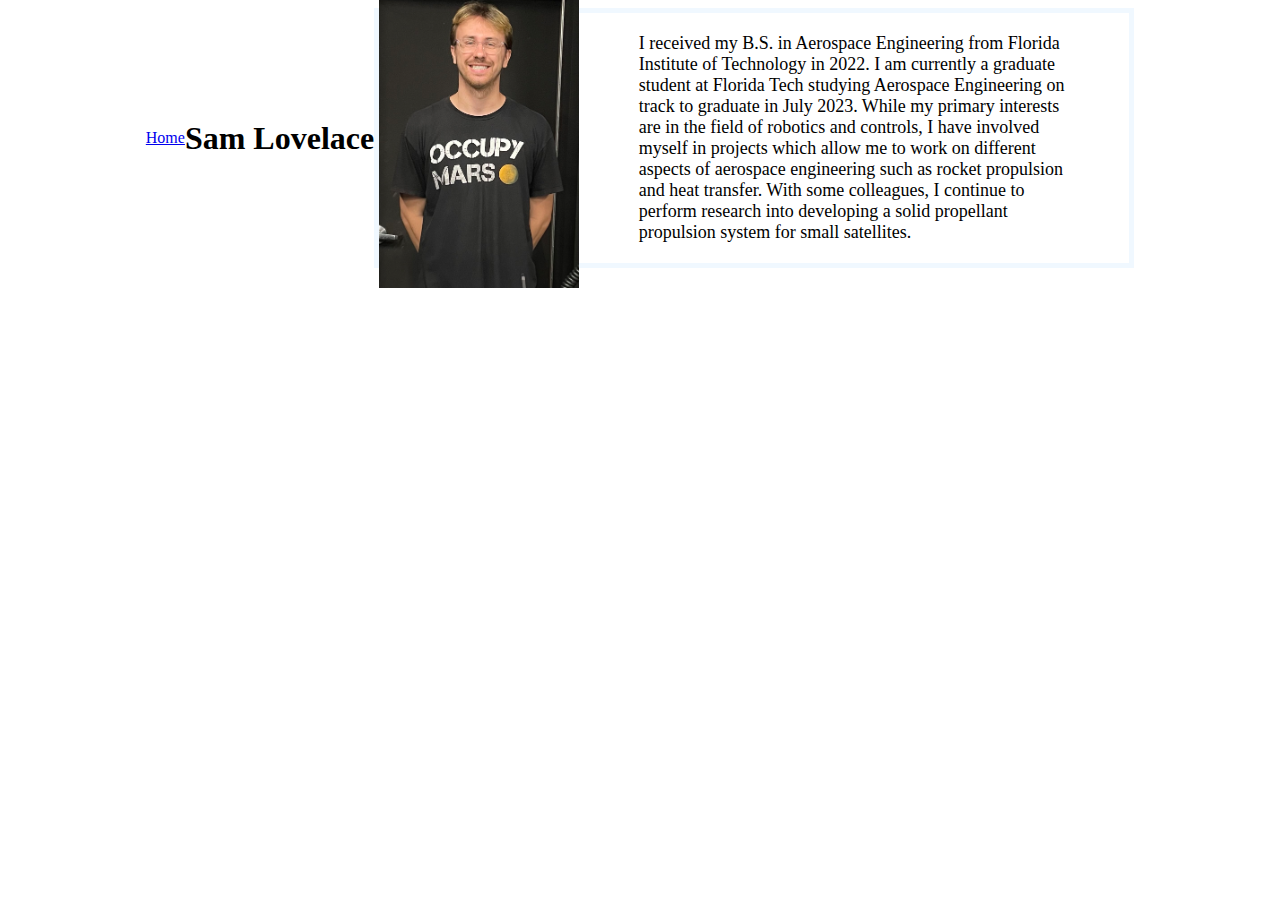
==== about.html @ 44b4325f "Update about.html" ====
<!DOCTYPE html>
<html>
  <head>
    <title>About</title>
    <a href = "index.html"> Home</a>
    <style>

        body{
            display: flex;
            align-items: center;
            justify-content: center;
        }

      .container {
        display: flex;
        align-items: center;
        justify-content: center;
        
        height: 250px; 
        width: 750px;
        border: aliceblue;
        border-style: solid;
        border-width: 5px; 
        
      }
      img {
        height: 300px;
        width: auto;
        float: left;
        
      }
      .text {
        font-size: 18px;
        padding: 40px;
      }
    </style>
  </head>
  <body style = "">
    <h1 style = "text-align: center;">Sam Lovelace</h1>
    
    <div class="container">
      <div class="image">
        <img src="me.jpg" alt="Computer man 2;">
      </div>
      <div class="text">
        <p style = "padding: 20px;">I received my B.S. in Aerospace Engineering from Florida Institute of Technology in 2022. I am currently a graduate student
        at Florida Tech studying Aerospace Engineering on track to graduate in July 2023. While my primary interests are in the field of robotics and controls, 
        I have involved myself in projects which allow me to work on different aspects of aerospace engineering such as rocket propulsion and heat transfer. 
        With some colleagues, I continue to perform research into developing a solid propellant propulsion system for small satellites.      
        </p>
      </div>
    </div>
  </body>
</html>
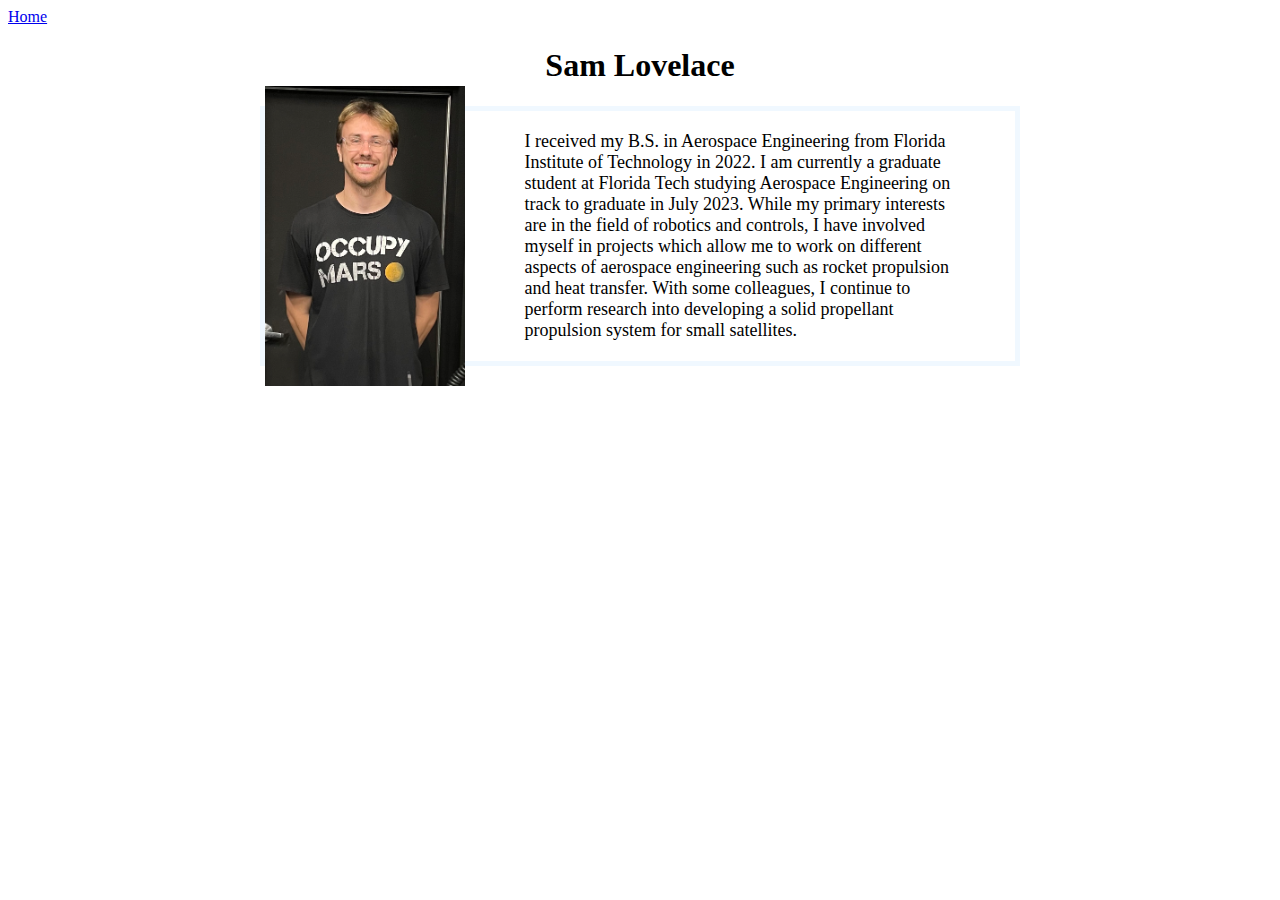
==== commit bf45b992: "Update about.html" ====
--- a/about.html
+++ b/about.html
@@ -5,7 +5,7 @@
     <a href = "index.html"> Home</a>
     <style>
 
-        body{
+        .about{
             display: flex;
             align-items: center;
             justify-content: center;
@@ -35,20 +35,21 @@
       }
     </style>
   </head>
-  <body style = "">
+  <body>
     <h1 style = "text-align: center;">Sam Lovelace</h1>
-    
-    <div class="container">
-      <div class="image">
-        <img src="me.jpg" alt="Computer man 2;">
-      </div>
-      <div class="text">
-        <p style = "padding: 20px;">I received my B.S. in Aerospace Engineering from Florida Institute of Technology in 2022. I am currently a graduate student
-        at Florida Tech studying Aerospace Engineering on track to graduate in July 2023. While my primary interests are in the field of robotics and controls, 
-        I have involved myself in projects which allow me to work on different aspects of aerospace engineering such as rocket propulsion and heat transfer. 
-        With some colleagues, I continue to perform research into developing a solid propellant propulsion system for small satellites.      
-        </p>
-      </div>
+    <div class = "about">
+        <div class="container">
+            <div class="image">
+              <img src="me.jpg" alt="Computer man 2;">
+            </div>
+            <div class="text">
+              <p style = "padding: 20px;">I received my B.S. in Aerospace Engineering from Florida Institute of Technology in 2022. I am currently a graduate student
+              at Florida Tech studying Aerospace Engineering on track to graduate in July 2023. While my primary interests are in the field of robotics and controls, 
+              I have involved myself in projects which allow me to work on different aspects of aerospace engineering such as rocket propulsion and heat transfer. 
+              With some colleagues, I continue to perform research into developing a solid propellant propulsion system for small satellites.      
+              </p>
+            </div>
+          </div>
     </div>
   </body>
 </html>
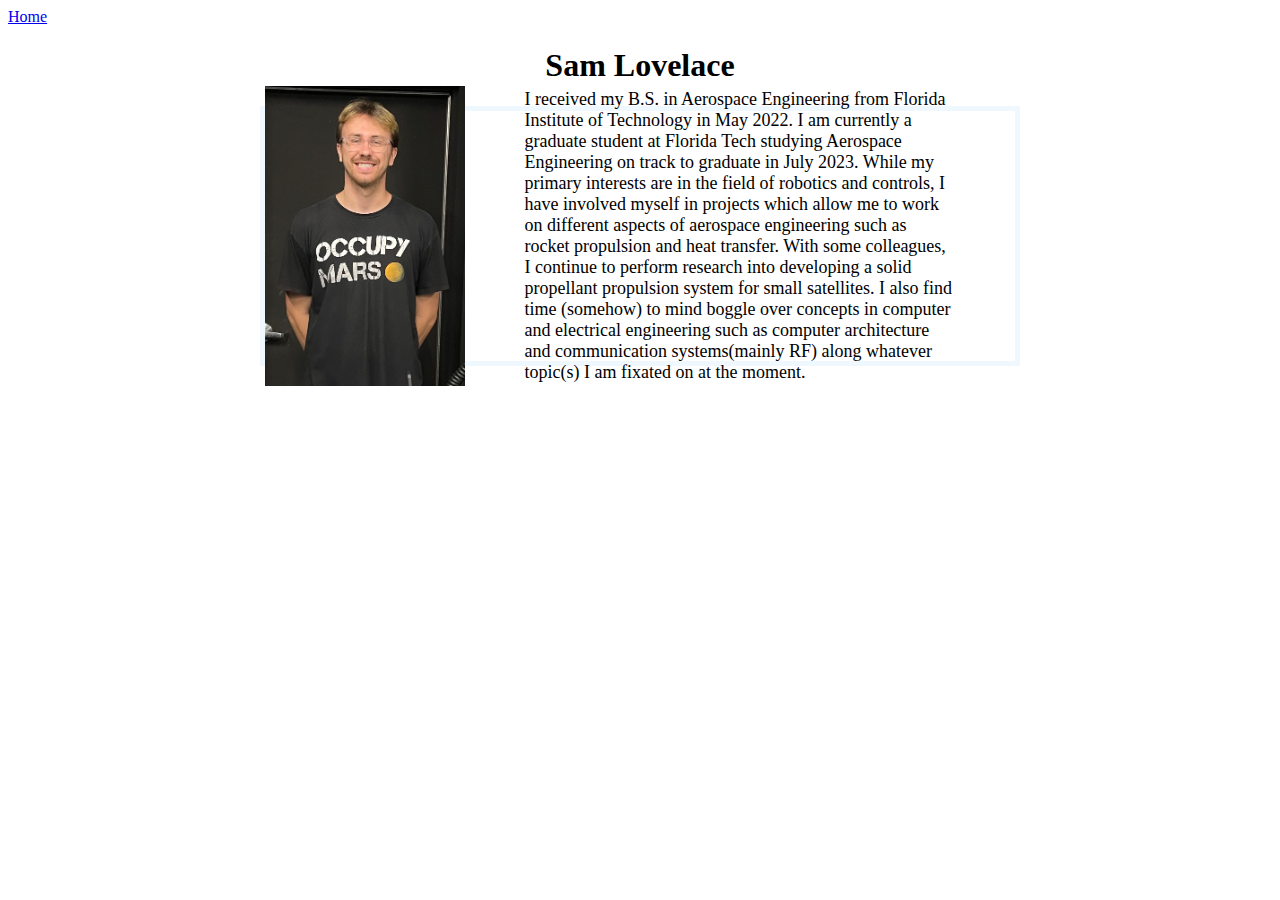
==== commit 2da90778: "Update about.html" ====
--- a/about.html
+++ b/about.html
@@ -43,10 +43,11 @@
               <img src="me.jpg" alt="Computer man 2;">
             </div>
             <div class="text">
-              <p style = "padding: 20px;">I received my B.S. in Aerospace Engineering from Florida Institute of Technology in 2022. I am currently a graduate student
+              <p style = "padding: 20px;">I received my B.S. in Aerospace Engineering from Florida Institute of Technology in May 2022. I am currently a graduate student
               at Florida Tech studying Aerospace Engineering on track to graduate in July 2023. While my primary interests are in the field of robotics and controls, 
               I have involved myself in projects which allow me to work on different aspects of aerospace engineering such as rocket propulsion and heat transfer. 
-              With some colleagues, I continue to perform research into developing a solid propellant propulsion system for small satellites.      
+              With some colleagues, I continue to perform research into developing a solid propellant propulsion system for small satellites. I also find time (somehow) to mind boggle over 
+              concepts in computer and electrical engineering such as computer architecture and communication systems(mainly RF) along whatever topic(s) I am fixated on at the moment. 
               </p>
             </div>
           </div>
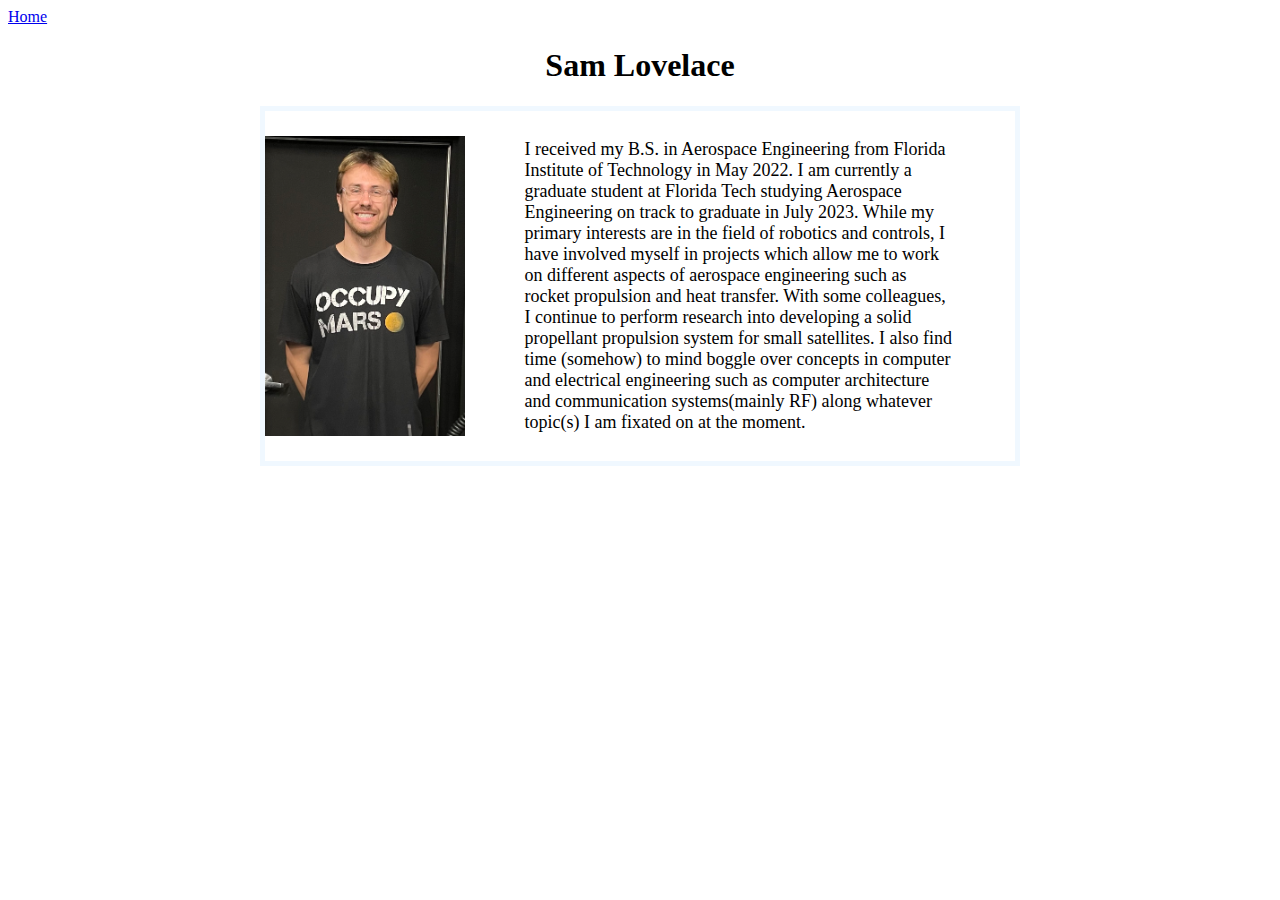
==== commit f354d53a: "Update about.html" ====
--- a/about.html
+++ b/about.html
@@ -16,7 +16,7 @@
         align-items: center;
         justify-content: center;
         
-        height: 250px; 
+        height: 350px; 
         width: 750px;
         border: aliceblue;
         border-style: solid;
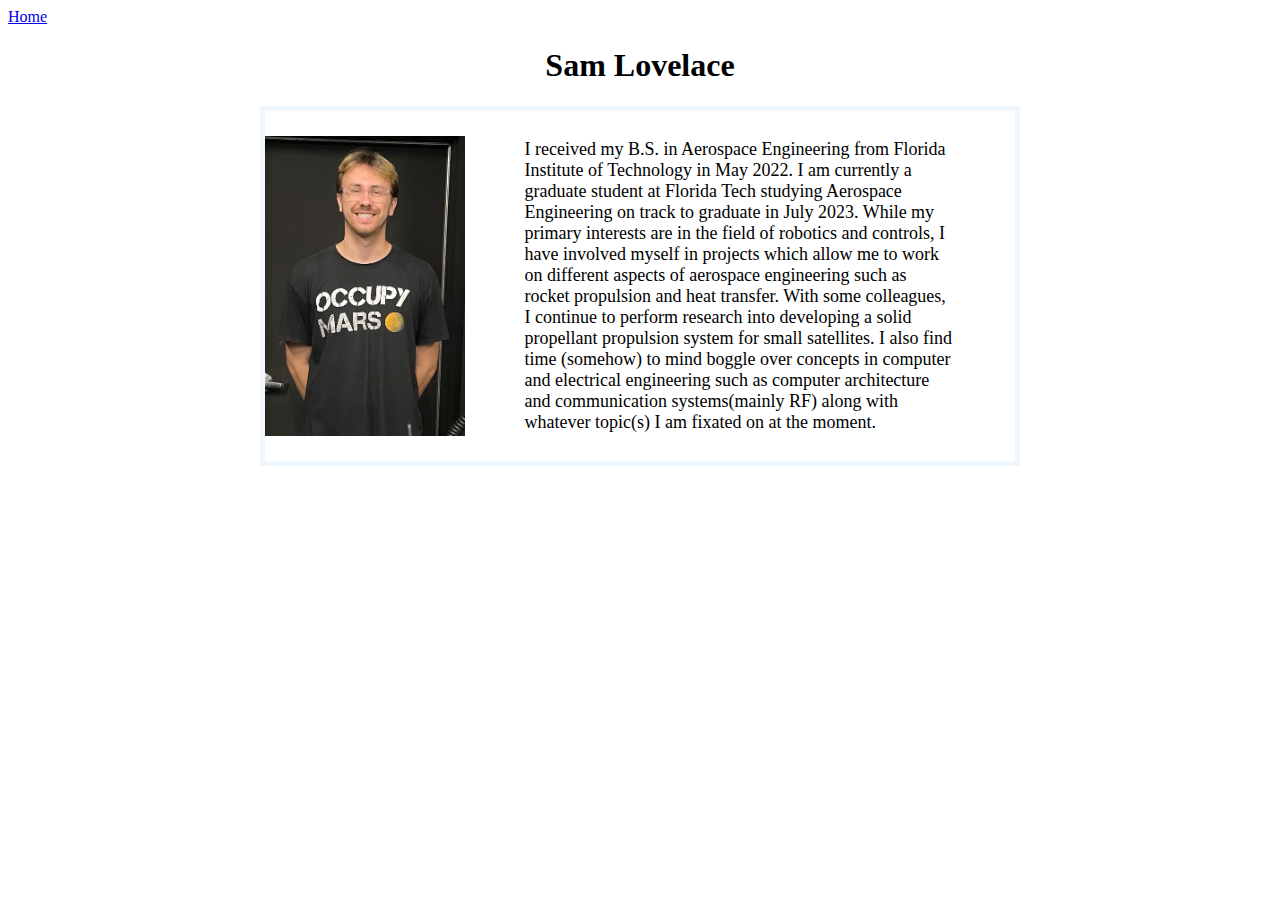
==== commit c32a6bd0: "Update about.html" ====
--- a/about.html
+++ b/about.html
@@ -47,7 +47,7 @@
               at Florida Tech studying Aerospace Engineering on track to graduate in July 2023. While my primary interests are in the field of robotics and controls, 
               I have involved myself in projects which allow me to work on different aspects of aerospace engineering such as rocket propulsion and heat transfer. 
               With some colleagues, I continue to perform research into developing a solid propellant propulsion system for small satellites. I also find time (somehow) to mind boggle over 
-              concepts in computer and electrical engineering such as computer architecture and communication systems(mainly RF) along whatever topic(s) I am fixated on at the moment. 
+              concepts in computer and electrical engineering such as computer architecture and communication systems(mainly RF) along with whatever topic(s) I am fixated on at the moment. 
               </p>
             </div>
           </div>
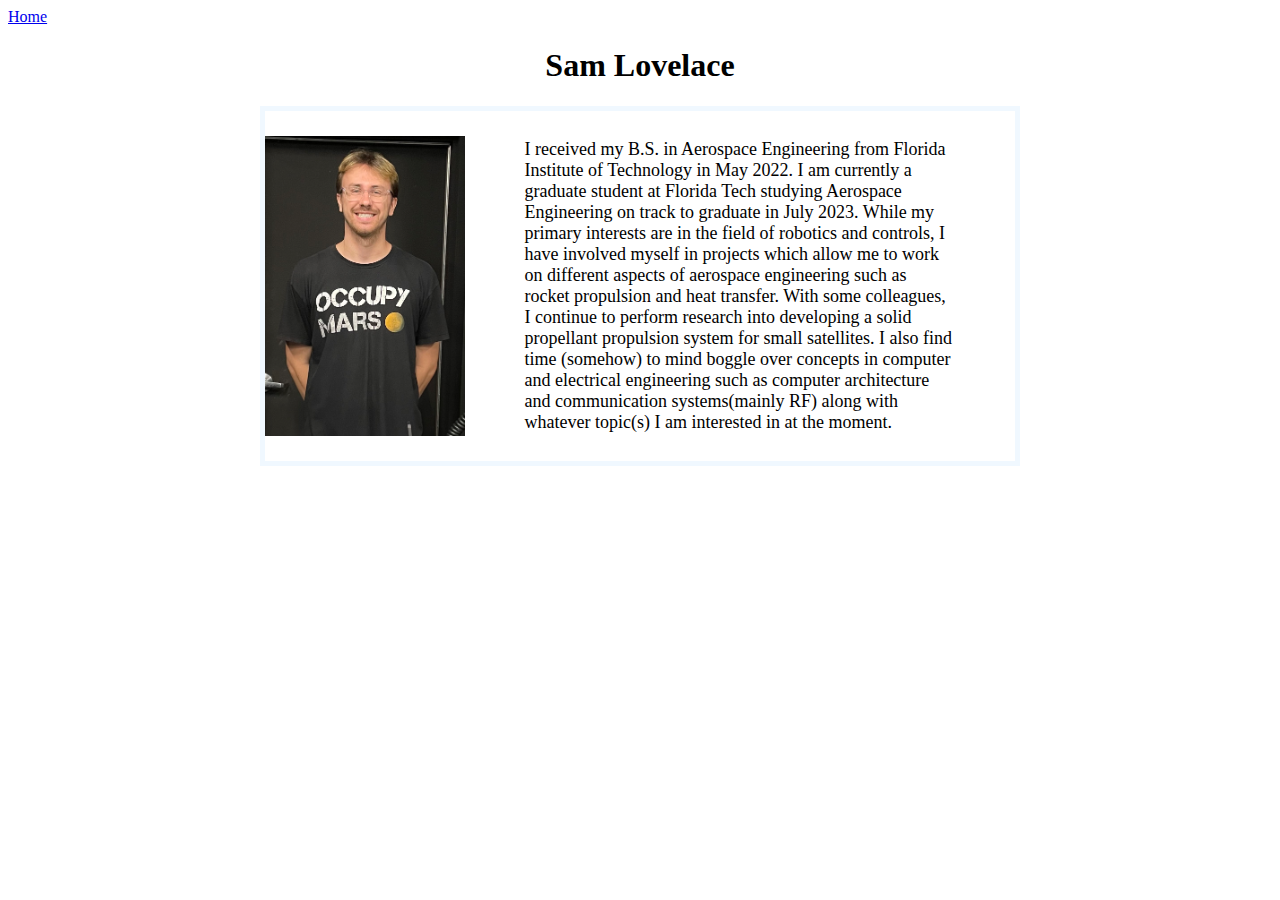
==== commit e9595673: "first try on ubuntu using git in terminal, added projects.html" ====
--- a/about.html
+++ b/about.html
@@ -47,7 +47,7 @@
               at Florida Tech studying Aerospace Engineering on track to graduate in July 2023. While my primary interests are in the field of robotics and controls, 
               I have involved myself in projects which allow me to work on different aspects of aerospace engineering such as rocket propulsion and heat transfer. 
               With some colleagues, I continue to perform research into developing a solid propellant propulsion system for small satellites. I also find time (somehow) to mind boggle over 
-              concepts in computer and electrical engineering such as computer architecture and communication systems(mainly RF) along with whatever topic(s) I am fixated on at the moment. 
+              concepts in computer and electrical engineering such as computer architecture and communication systems(mainly RF) along with whatever topic(s) I am interested in at the moment. 
               </p>
             </div>
           </div>
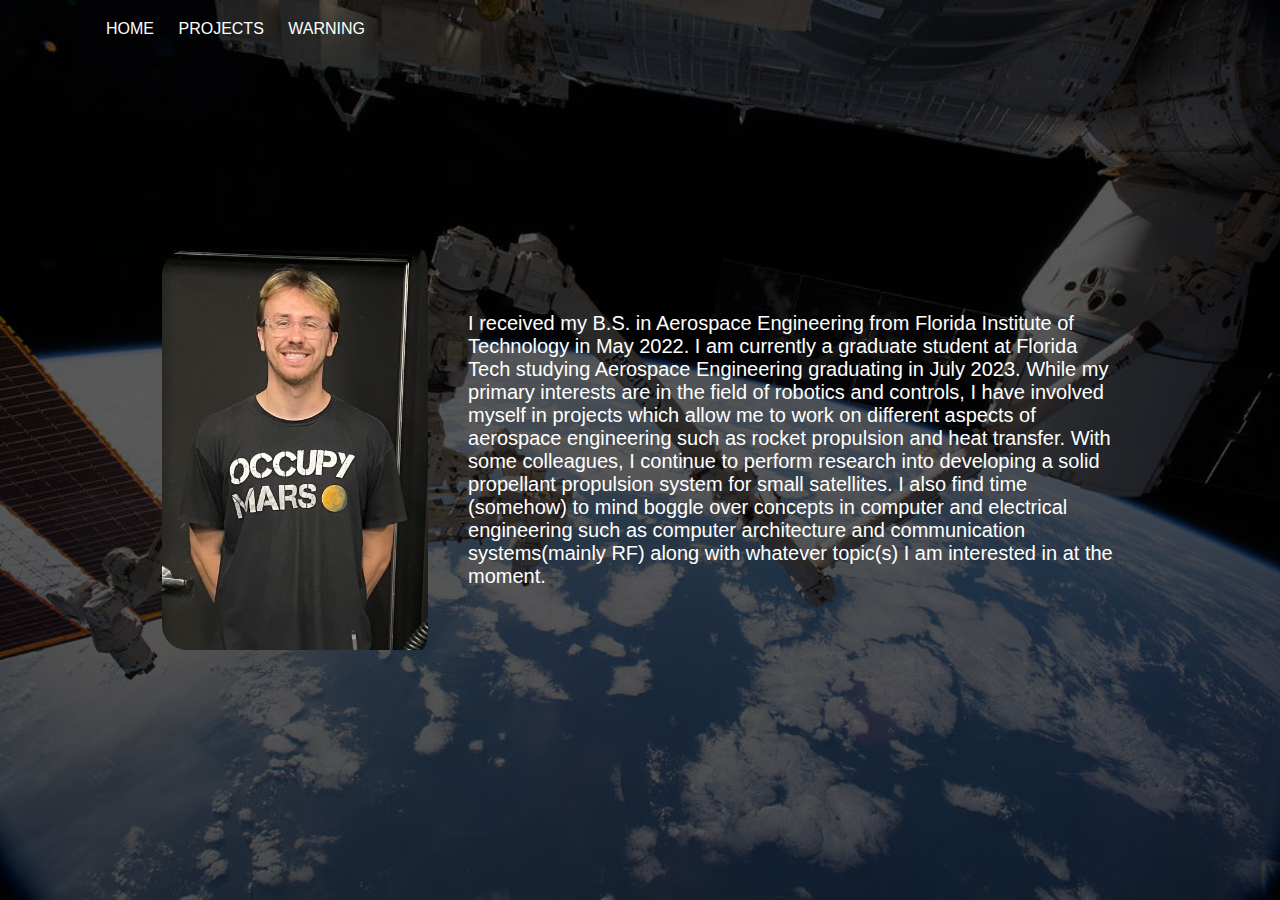
==== commit 9fefecb4: "major updates on home page styling, about and projects section" ====
--- a/about.html
+++ b/about.html
@@ -1,57 +1,37 @@
 <!DOCTYPE html>
+
 <html>
   <head>
-    <title>About</title>
-    <a href = "index.html"> Home</a>
-    <style>
+    <link rel="stylesheet" href="style.css" />
+  </head>
 
-        .about{
-            display: flex;
-            align-items: center;
-            justify-content: center;
-        }
+  <body>
+    <div class="banner">
+      <div class="navbar">
+        <ul>
+          <li><a href="home.html"> Home</a></li>
+          <li><a href="projects.html"> Projects</a></li>
+          <li><a href="index.html"> Warning</a></li>
+        </ul>
+      </div>
 
-      .container {
-        display: flex;
-        align-items: center;
-        justify-content: center;
-        
-        height: 350px; 
-        width: 750px;
-        border: aliceblue;
-        border-style: solid;
-        border-width: 5px; 
-        
-      }
-      img {
-        height: 300px;
-        width: auto;
-        float: left;
-        
-      }
-      .text {
-        font-size: 18px;
-        padding: 40px;
-      }
-    </style>
-  </head>
-  <body>
-    <h1 style = "text-align: center;">Sam Lovelace</h1>
-    <div class = "about">
-        <div class="container">
-            <div class="image">
-              <img src="me.jpg" alt="Computer man 2;">
-            </div>
-            <div class="text">
-              <p style = "padding: 20px;">I received my B.S. in Aerospace Engineering from Florida Institute of Technology in May 2022. I am currently a graduate student
-              at Florida Tech studying Aerospace Engineering on track to graduate in July 2023. While my primary interests are in the field of robotics and controls, 
-              I have involved myself in projects which allow me to work on different aspects of aerospace engineering such as rocket propulsion and heat transfer. 
-              With some colleagues, I continue to perform research into developing a solid propellant propulsion system for small satellites. I also find time (somehow) to mind boggle over 
-              concepts in computer and electrical engineering such as computer architecture and communication systems(mainly RF) along with whatever topic(s) I am interested in at the moment. 
-              </p>
-            </div>
-          </div>
+      <div class="content">
+        <img src="imgs/me.jpg" alt="pic of me" class="Imgme" />
+        <p>
+          I received my B.S. in Aerospace Engineering from Florida Institute of
+          Technology in May 2022. I am currently a graduate student at Florida
+          Tech studying Aerospace Engineering graduating in July 2023. While my
+          primary interests are in the field of robotics and controls, I have
+          involved myself in projects which allow me to work on different
+          aspects of aerospace engineering such as rocket propulsion and heat
+          transfer. With some colleagues, I continue to perform research into
+          developing a solid propellant propulsion system for small satellites.
+          I also find time (somehow) to mind boggle over concepts in computer
+          and electrical engineering such as computer architecture and
+          communication systems(mainly RF) along with whatever topic(s) I am
+          interested in at the moment.
+        </p>
+      </div>
     </div>
   </body>
 </html>
-
--- a/style.css
+++ b/style.css
@@ -0,0 +1,260 @@
+* {
+  margin: 0;
+  padding: 0;
+  font-family: sans-serif;
+}
+html {
+  scroll-behavior: smooth;
+}
+
+.banner {
+  width: 100%;
+  height: 100vh;
+  background-image: linear-gradient(rgba(0, 0, 0, 0.65), rgba(0, 0, 0, 0.65)),
+    url(imgs/canadarm.jpg);
+
+  image-rendering: -moz-crisp-edges;
+
+  background-size: cover;
+  background-position: center;
+}
+
+.banner h3 {
+  width: 100%;
+  position: absolute;
+  top: 55%;
+  transform: translateY(-50%);
+  text-align: center;
+  color: white;
+}
+
+.navbar {
+  width: 85%;
+  margin: auto;
+  padding: 20px 0px;
+  display: flex;
+  align-items: center;
+  justify-content: space-between;
+}
+
+.navbar ul li {
+  list-style: none;
+  display: inline;
+  margin: 0 10px;
+  position: relative;
+}
+
+.navbar ul li a {
+  text-decoration: none;
+  text-transform: uppercase;
+  color: white;
+}
+
+.navbar ul li::after {
+  content: "";
+  height: 3px;
+  width: 0;
+  background: #0659ffb6;
+  position: absolute;
+  left: 0;
+  bottom: -5px;
+  transition: 0.5s;
+}
+
+.navbar ul li:hover::after {
+  width: 100%;
+}
+
+.content {
+  display: flex;
+  align-items: center;
+  justify-content: center;
+  width: 100%;
+  position: absolute;
+  top: 50%;
+  transform: translateY(-50%);
+  text-align: center;
+  color: white;
+}
+
+.content h1 {
+  font-size: 40px;
+}
+
+.content p {
+  width: 650px;
+  height: auto;
+  text-align: left;
+  float: left;
+  font-size: 20px;
+  padding-left: 20px;
+  color: white;
+}
+
+.container {
+  display: flex;
+  align-items: center;
+  justify-content: center;
+
+  height: 350px;
+  width: 750px;
+}
+
+.container h1 {
+  align-items: center;
+}
+img {
+  height: 400px;
+  width: auto;
+  border-radius: 25px;
+  vertical-align: middle;
+  float: left;
+  padding-right: 20px;
+}
+
+.about {
+  width: 100%;
+  height: 100vh;
+  background-image: linear-gradient(rgba(0, 0, 0, 0.65), rgba(0, 0, 0, 0.65)),
+    url(imgs/canadarm.jpg);
+
+  image-rendering: -moz-crisp-edges;
+
+  background-size: cover;
+  background-position: center;
+
+  display: flex;
+  align-items: center;
+  justify-content: center;
+}
+.about h3 {
+  text-align: left;
+  font-size: 35px;
+  padding-bottom: 10px;
+}
+.about h4 {
+  text-align: left;
+  font-size: 25px;
+  padding-bottom: 10px;
+}
+
+.about p {
+  color: white;
+  text-align: left;
+  padding-left: 20px;
+  font-size: 20px;
+  padding-bottom: 15px;
+}
+
+.main {
+  display: flex;
+  align-items: center;
+  justify-content: center;
+  width: 100%;
+  position: absolute;
+  top: 150%;
+  transform: translateY(-50%);
+  text-align: center;
+  color: white;
+  width: 950px;
+  height: auto;
+}
+
+/* Project Cards */
+
+.projects {
+  width: 100%;
+  height: 100vh;
+  background-image: linear-gradient(rgba(0, 0, 0, 0.65), rgba(0, 0, 0, 0.65)),
+    url(imgs/earathrise.jpg);
+  background-size: cover;
+  background-position: center;
+}
+
+.subtitle {
+  color: white;
+  padding: 30px;
+  font-size: 40px;
+  padding-left: 75px;
+}
+
+.projects-list {
+  display: grid;
+  grid-template-columns: 445px 445px 445px;
+  margin: 75px;
+  grid-gap: 30px;
+  margin-top: 50px;
+  color: white;
+}
+
+.projects-list div {
+  background: #262626;
+  padding: 25px;
+  font-weight: 100;
+  border-radius: 10px;
+  transition: background 0.5s, transform 0.5s;
+}
+.projects-list img {
+  display: block;
+  align-items: center;
+  width: 100%;
+  height: auto;
+  padding-bottom: 15px;
+  border-radius: 0px;
+}
+
+.projects div h2 {
+  font-size: 25px;
+  font-weight: 600;
+  margin-bottom: 10px;
+}
+.projects div p {
+  margin-bottom: 10px;
+}
+
+.projects div a {
+  text-decoration: none;
+  color: white;
+  display: inline-block;
+}
+
+.projects-list div:hover {
+  background: #365a8d;
+  transform: translateY(-10px);
+}
+
+.projects-list button {
+  background-color: #f87c1e;
+  border: none;
+  border-radius: 5px;
+  padding: 5px;
+  font-weight: 1000;
+}
+
+.projects-list button:hover {
+  scale: 1.15;
+}
+
+/* Sparcc Page style */
+
+.sparcc-banner {
+  width: 100%;
+  height: 100vh;
+  background-image: linear-gradient(rgba(0, 0, 0, 0.65), rgba(0, 0, 0, 0.65)),
+    url(imgs/sparcc.jpg);
+
+  image-rendering: -moz-crisp-edges;
+
+  background-size: cover;
+  background-position: center;
+}
+
+.sparcc-main {
+  display: flex;
+  align-items: center;
+  justify-content: center;
+}
+
+.sparcc-main h1 {
+  color: white;
+}
